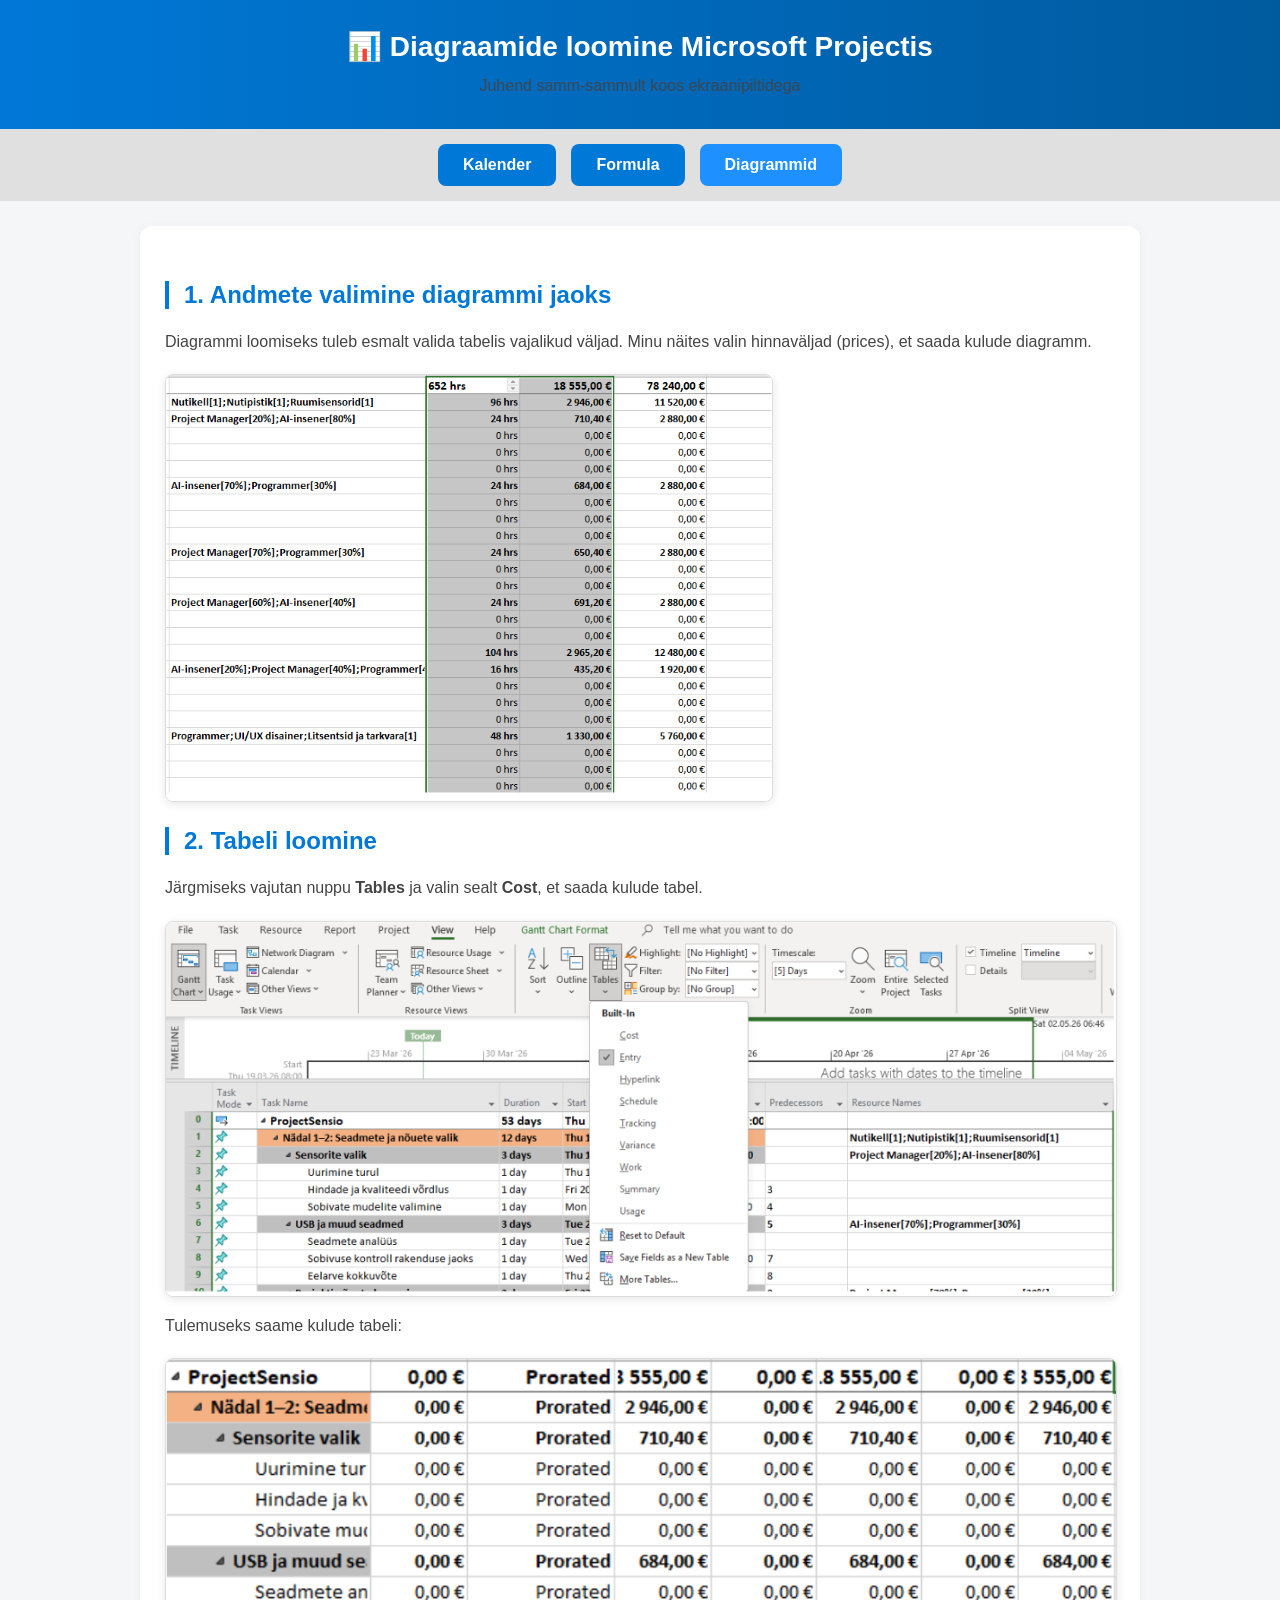
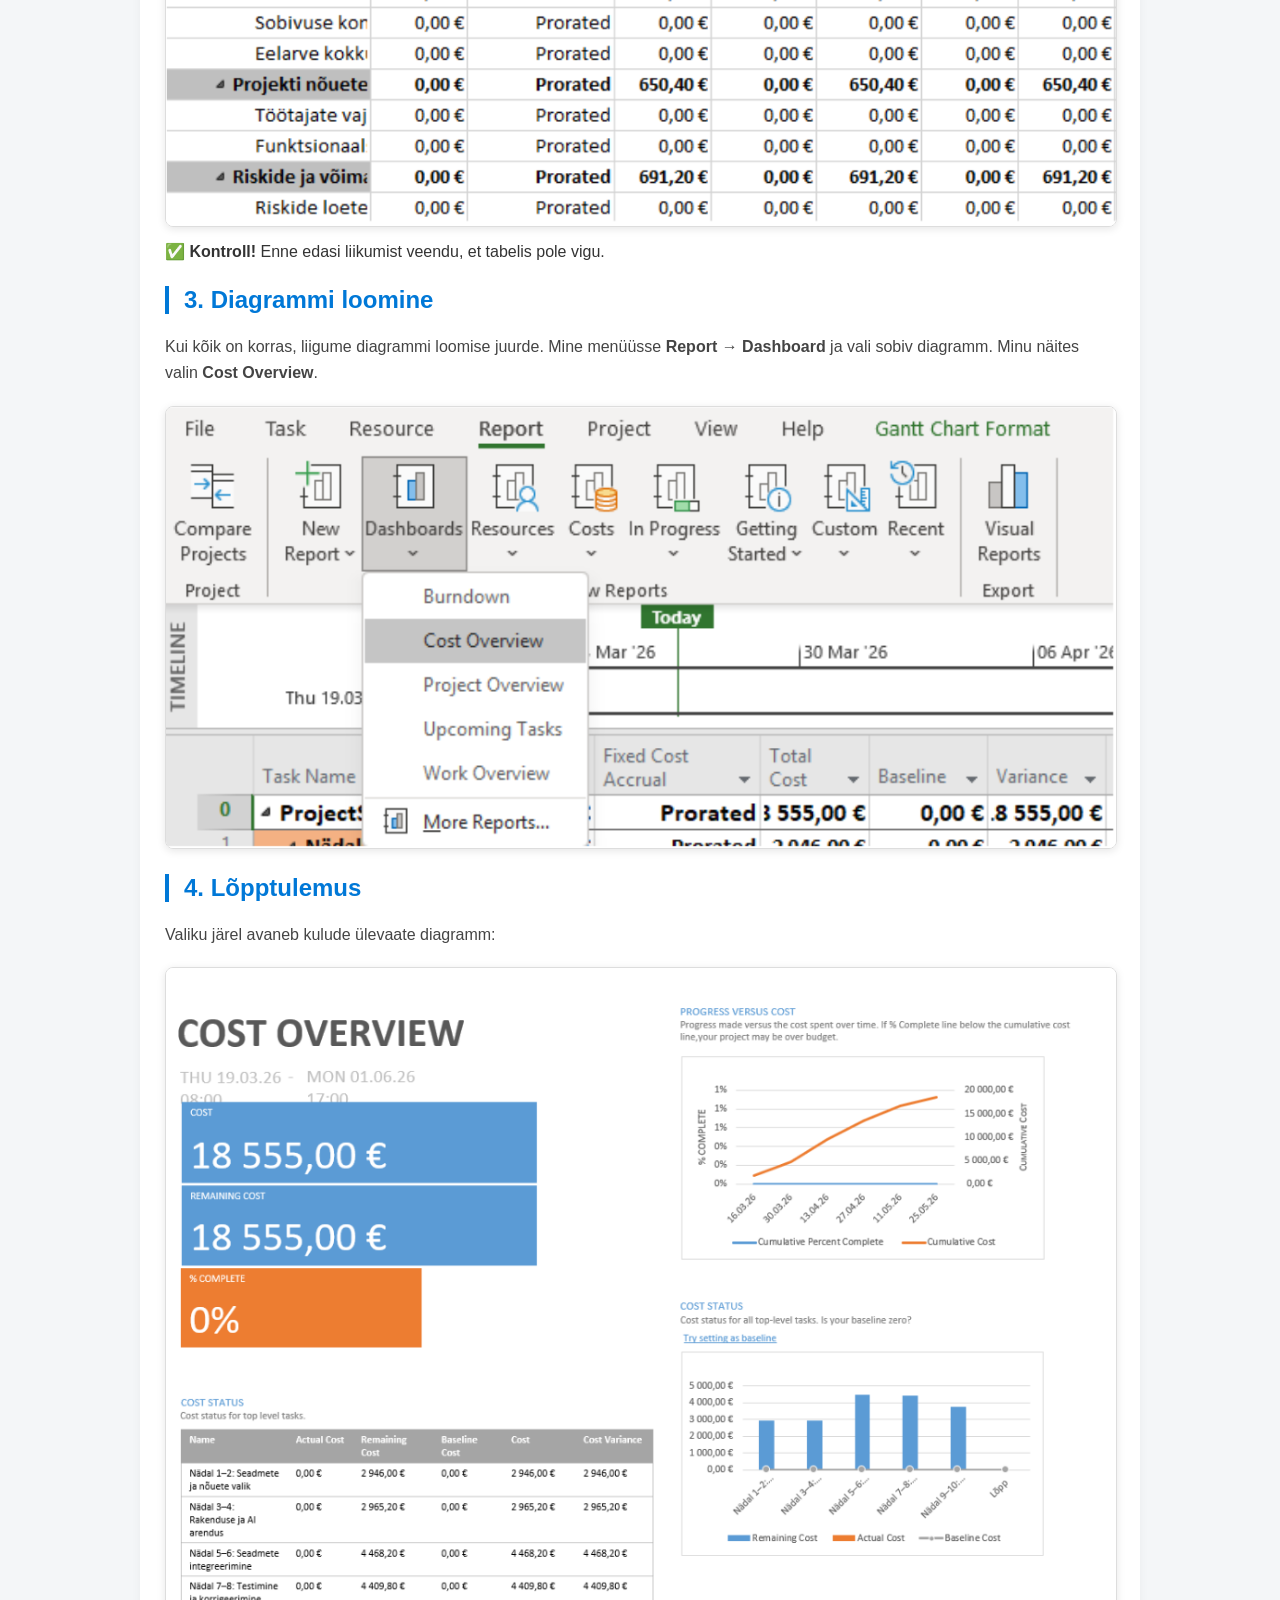
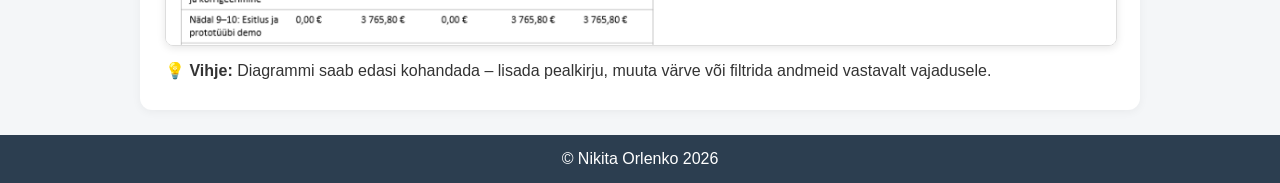
==== diagram.html @ a17bbf9f "lisa diagrammide juhend lisasin diagrammide konspekti ja ekraanipildid" ====
<!DOCTYPE html>
<html lang="et">
<head>
    <meta charset="UTF-8">
    <meta name="viewport" content="width=device-width, initial-scale=1.0">
    <title>Diagraamide loomine MS Projectis</title>
    <link rel="stylesheet" href="style.css">
</head>
<body>

<header>
    <h1>📊 Diagraamide loomine Microsoft Projectis</h1>
    <p>Juhend samm-sammult koos ekraanipiltidega</p>
</header>

<nav>
    <a href="index.html" class="nav-link">Kalender</a>
    <a href="formula.html" class="nav-link">Formula</a>
    <a href="diagram.html" class="nav-link formula-btn">Diagrammid</a>
</nav>

<main>
    <section id="diagram" class="active">
        <h2>1. Andmete valimine diagrammi jaoks</h2>
        <p>Diagrammi loomiseks tuleb esmalt valida tabelis vajalikud väljad. Minu näites valin hinnaväljad (prices), et saada kulude diagramm.</p>
        <img src="Image/img.png" class="screenshot" alt="Andmete valimine tabelis">

        <h2>2. Tabeli loomine</h2>
        <p>Järgmiseks vajutan nuppu <strong>Tables</strong> ja valin sealt <strong>Cost</strong>, et saada kulude tabel.</p>
        <img src="Image/img_1.png" class="screenshot" alt="Tables nupp ja Cost valik">

        <p>Tulemuseks saame kulude tabeli:</p>
        <img src="Image/img_2.png" class="screenshot" alt="Kulude tabel">

        <div class="info-box">
            <strong>✅ Kontroll!</strong> Enne edasi liikumist veendu, et tabelis pole vigu.
        </div>

        <h2>3. Diagrammi loomine</h2>
        <p>Kui kõik on korras, liigume diagrammi loomise juurde. Mine menüüsse <strong>Report → Dashboard</strong> ja vali sobiv diagramm. Minu näites valin <strong>Cost Overview</strong>.</p>
        <img src="Image/img_3.png" class="screenshot" alt="Report → Dashboard → Cost Overview">

        <h2>4. Lõpptulemus</h2>
        <p>Valiku järel avaneb kulude ülevaate diagramm:</p>
        <img src="Image/img_4.png" class="screenshot" alt="Kulude diagramm">

        <div class="tip-box">
            💡 <strong>Vihje:</strong> Diagrammi saab edasi kohandada – lisada pealkirju, muuta värve või filtrida andmeid vastavalt vajadusele.
        </div>
    </section>
</main>

<footer>
    &copy; Nikita Orlenko 2026
</footer>

</body>
</html>
---- style.css ----
/* БАЗОВЫЕ СТИЛИ */
body {
    font-family: 'Segoe UI', Arial, sans-serif;
    margin: 0;
    background-color: #f4f6f8;
    color: #333;
    display: flex;
    flex-direction: column;
    align-items: center;
    min-height: 100vh;
}

/* HEADER */
header {
    background: linear-gradient(to right, #0078d7, #005a9e);
    color: white;
    padding: 30px;
    text-align: center;
    width: 100%;
    box-sizing: border-box;
}

header h1 {
    margin: 0;
    font-size: 28px;
}

header p {
    margin: 10px 0 0;
    opacity: 0.9;
}

/* NAVIGATION */
nav {
    display: flex;
    justify-content: center;
    align-items: center;
    gap: 15px;
    padding: 15px;
    background-color: #e0e0e0;
    width: 100%;
    box-sizing: border-box;
}

/* Ссылка навигации */
.nav-link {
    background-color: #0078d7;
    color: white;
    padding: 12px 25px;
    text-decoration: none;
    border-radius: 8px;
    font-weight: bold;
    transition: background-color 0.3s;
}

.nav-link:hover {
    background-color: #005a9e;
}

/* Специальная кнопка Formula */
.formula-btn {
    background-color: #1e90ff; /* красивый голубой */
}

.formula-btn:hover {
    background-color: #1c86ee;
}

/* DROPDOWN */
.dropdown {
    position: relative;
    display: inline-block;
}

.dropbtn {
    background-color: #0078d7;
    color: white;
    padding: 12px 25px;
    border: none;
    border-radius: 8px;
    cursor: pointer;
    font-size: 16px;
    font-weight: bold;
    transition: background-color 0.3s;
}

.dropbtn:hover {
    background-color: #005a9e;
}

.dropdown-content {
    display: none;
    position: absolute;
    background-color: white;
    min-width: 200px;
    box-shadow: 0 8px 16px rgba(0,0,0,0.2);
    border-radius: 8px;
    z-index: 1;
    top: 100%;
    left: 0;
    margin-top: 5px;
}

.dropdown-content a {
    display: block;
    padding: 12px 16px;
    color: #333;
    text-decoration: none;
    border-radius: 8px;
    transition: background-color 0.2s, color 0.2s;
    cursor: pointer;
}

.dropdown-content a:hover {
    background-color: #f1f1f1;
    color: #0078d7;
}

.dropdown:hover .dropdown-content {
    display: block;
}

/* MAIN */
main {
    padding: 30px 25px;
    max-width: 1000px;
    width: 100%;
    margin: 25px auto;
    box-sizing: border-box;
    background-color: white;
    border-radius: 12px;
    box-shadow: 0 2px 10px rgba(0,0,0,0.05);
}

section {
    display: none;
}

section.active {
    display: block;
}

h2 {
    color: #0078d7;
    border-left: 4px solid #0078d7;
    padding-left: 15px;
    margin-top: 25px;
    margin-bottom: 20px;
    font-size: 24px;
}

h3 {
    color: #2c3e50;
    margin-top: 25px;
    margin-bottom: 15px;
    font-size: 20px;
}

p {
    line-height: 1.6;
    color: #444;
    margin-bottom: 20px;
}

ol, ul {
    line-height: 1.6;
    color: #444;
    margin-bottom: 20px;
    padding-left: 25px;
}

li {
    margin: 8px 0;
}

.screenshot {
    max-width: 100%;
    height: auto;
    margin: 15px 0;
    border-radius: 8px;
    box-shadow: 0 2px 8px rgba(0,0,0,0.1);
    border: 1px solid #ddd;
    display: block;
}

/* FOOTER */
footer {
    background-color: #2c3e50;
    color: white;
    text-align: center;
    padding: 15px;
    width: 100%;
    box-sizing: border-box;
    margin-top: auto;
}

footer p {
    margin: 0;
}

/* RESPONSIVE */
@media (max-width: 768px) {
    header h1 { font-size: 22px; }
    header p { font-size: 14px; }
    main { padding: 20px; margin: 15px; width: calc(100% - 30px); }
    h2 { font-size: 20px; }
    .dropbtn, .nav-link { padding: 10px 18px; font-size: 14px; }
    nav { gap: 10px; flex-wrap: wrap; justify-content: center; }
}
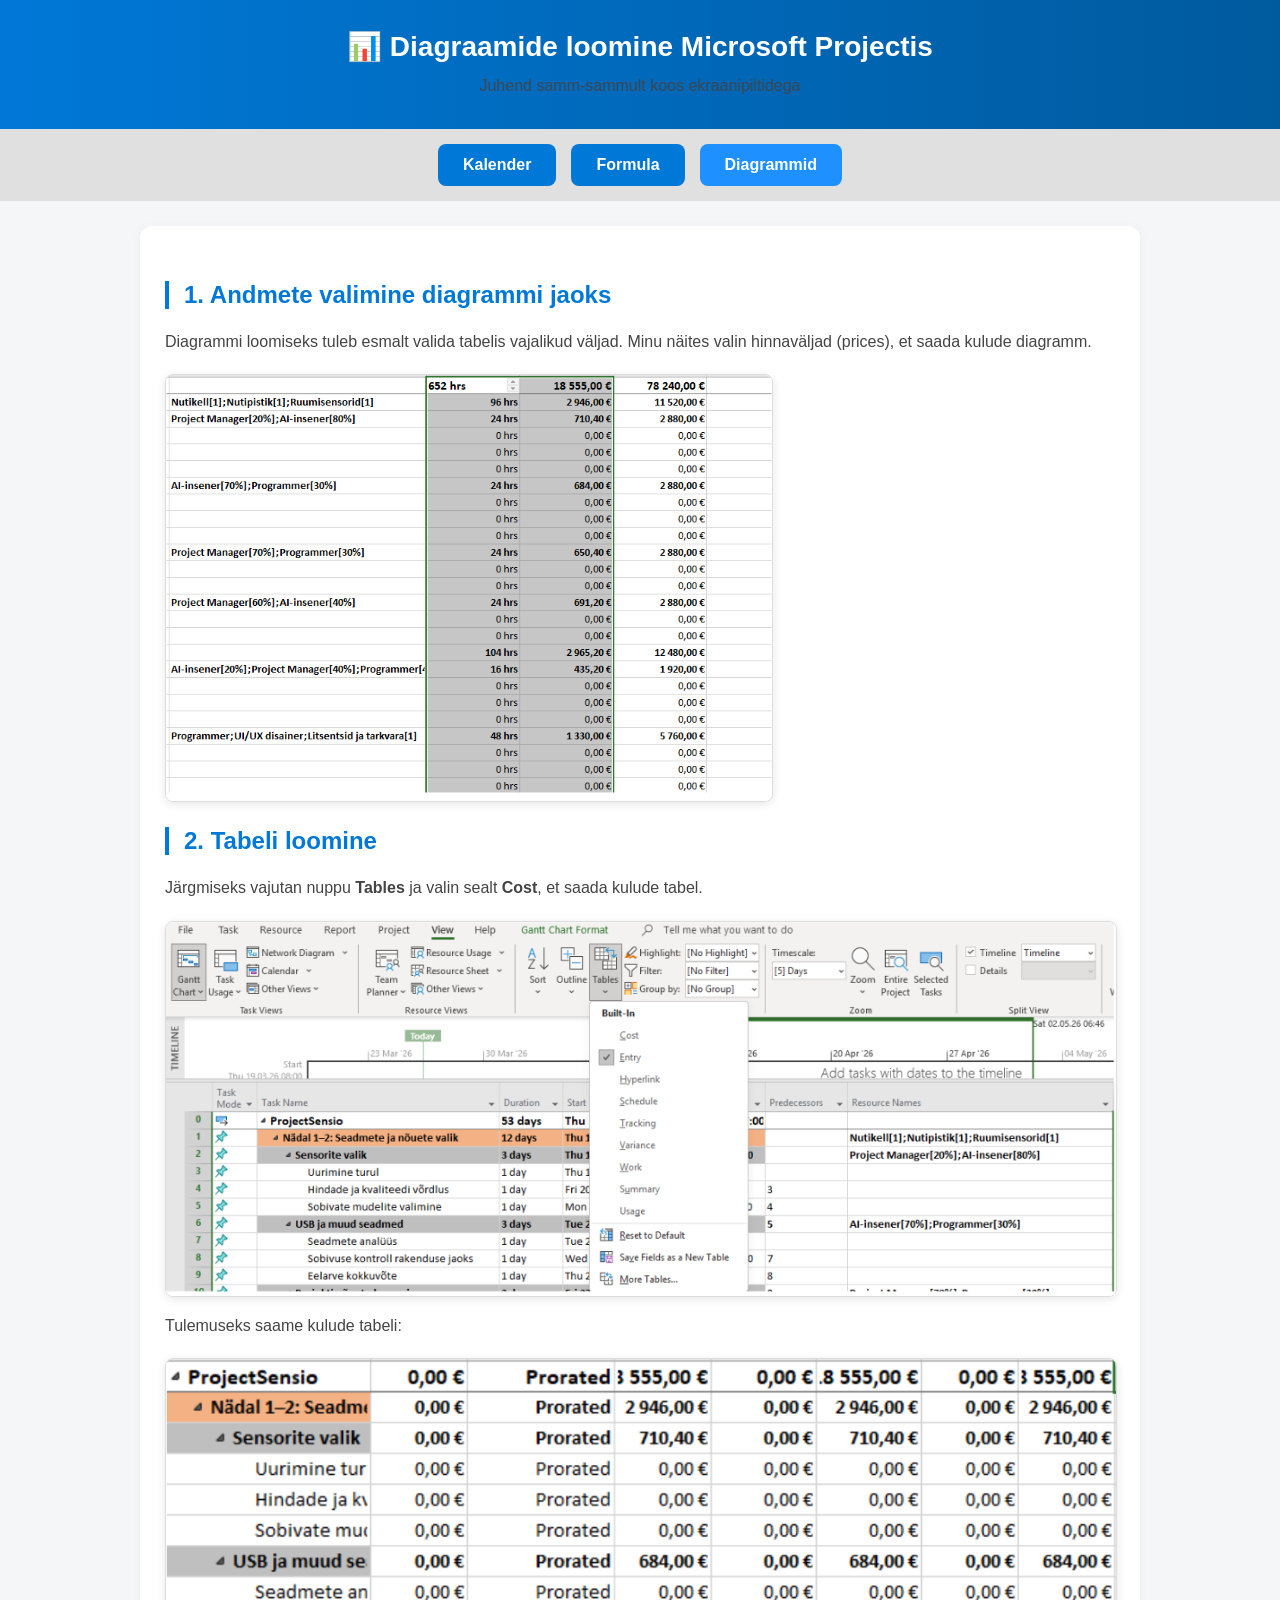
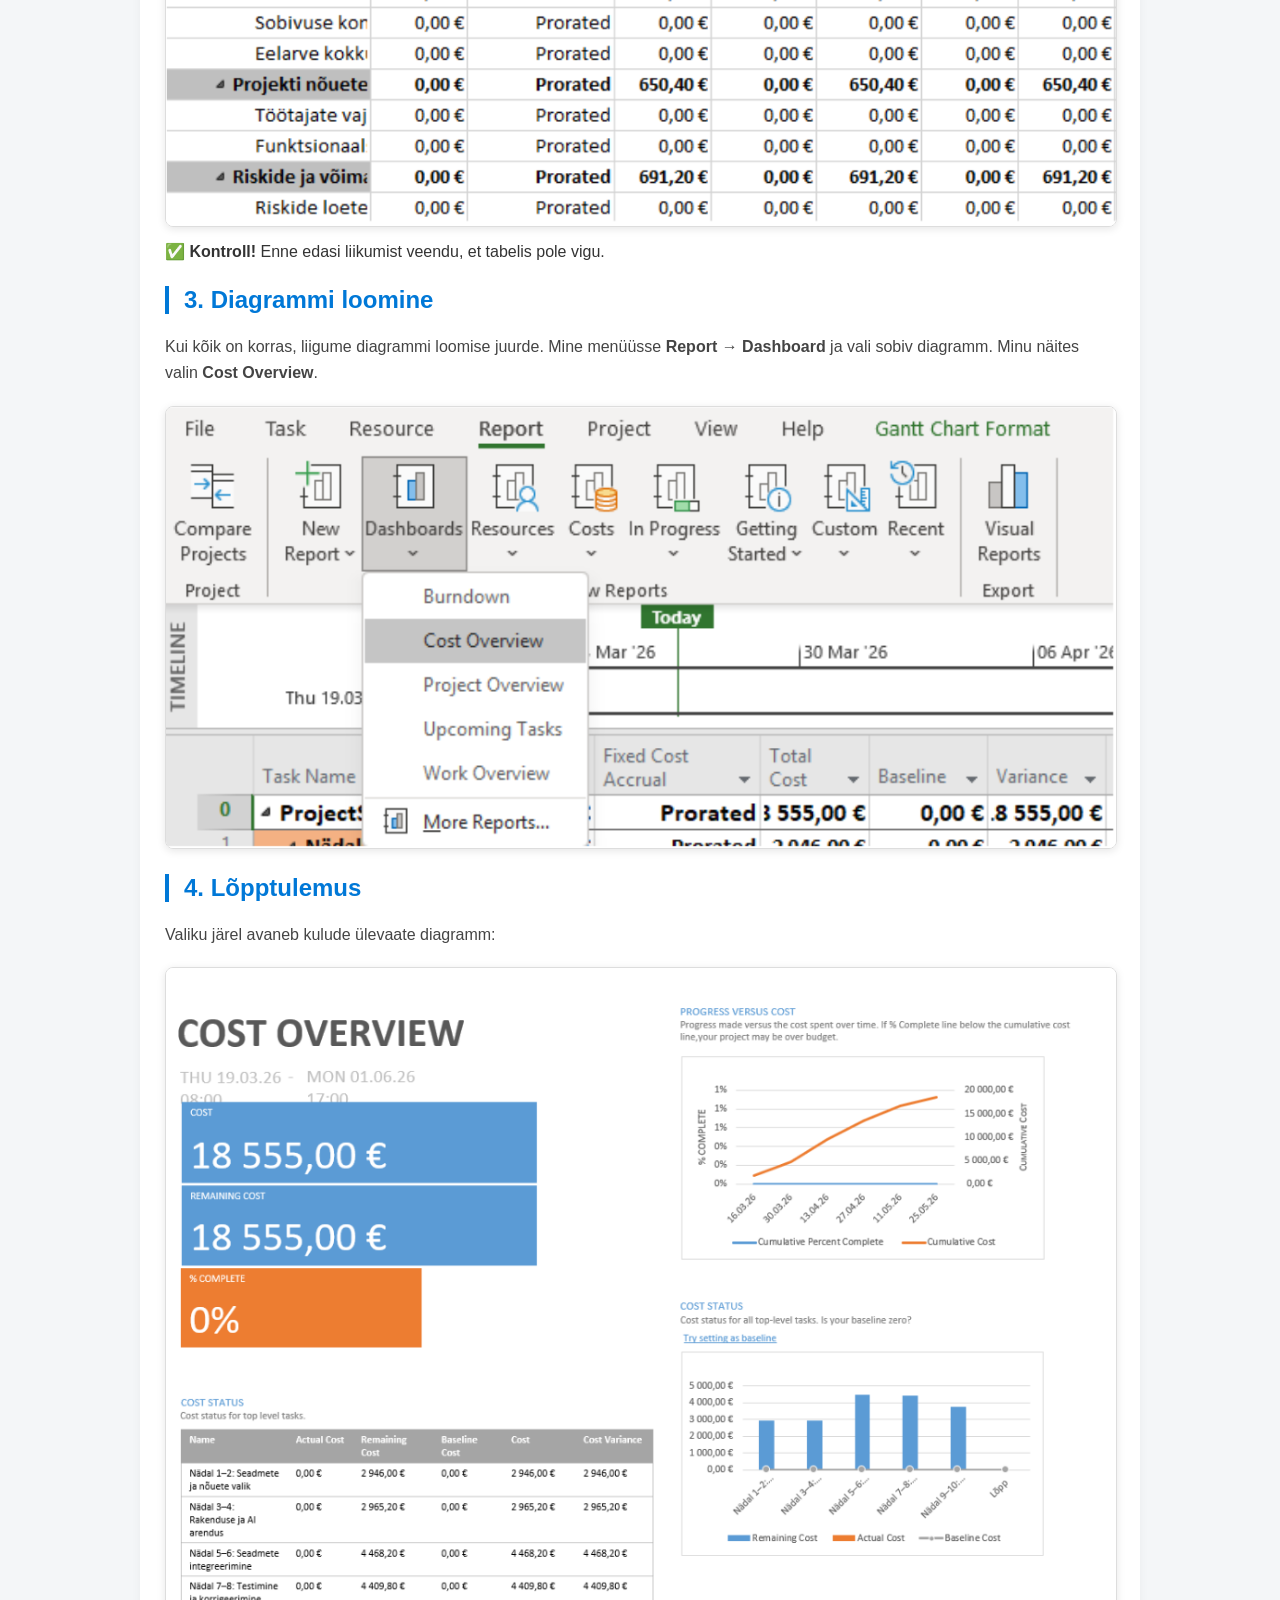
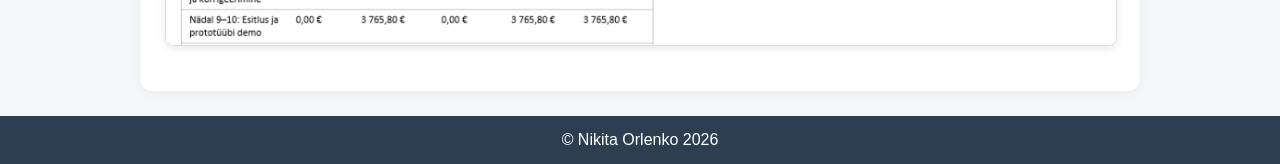
==== commit 414f8866: "Fix HTML formatting and remove extra lines" ====
--- a/diagram.html
+++ b/diagram.html
@@ -44,9 +44,7 @@
         <p>Valiku järel avaneb kulude ülevaate diagramm:</p>
         <img src="Image/img_4.png" class="screenshot" alt="Kulude diagramm">
 
-        <div class="tip-box">
-            💡 <strong>Vihje:</strong> Diagrammi saab edasi kohandada – lisada pealkirju, muuta värve või filtrida andmeid vastavalt vajadusele.
-        </div>
+
     </section>
 </main>
 
@@ -55,4 +53,4 @@
 </footer>
 
 </body>
-</html>+</html>
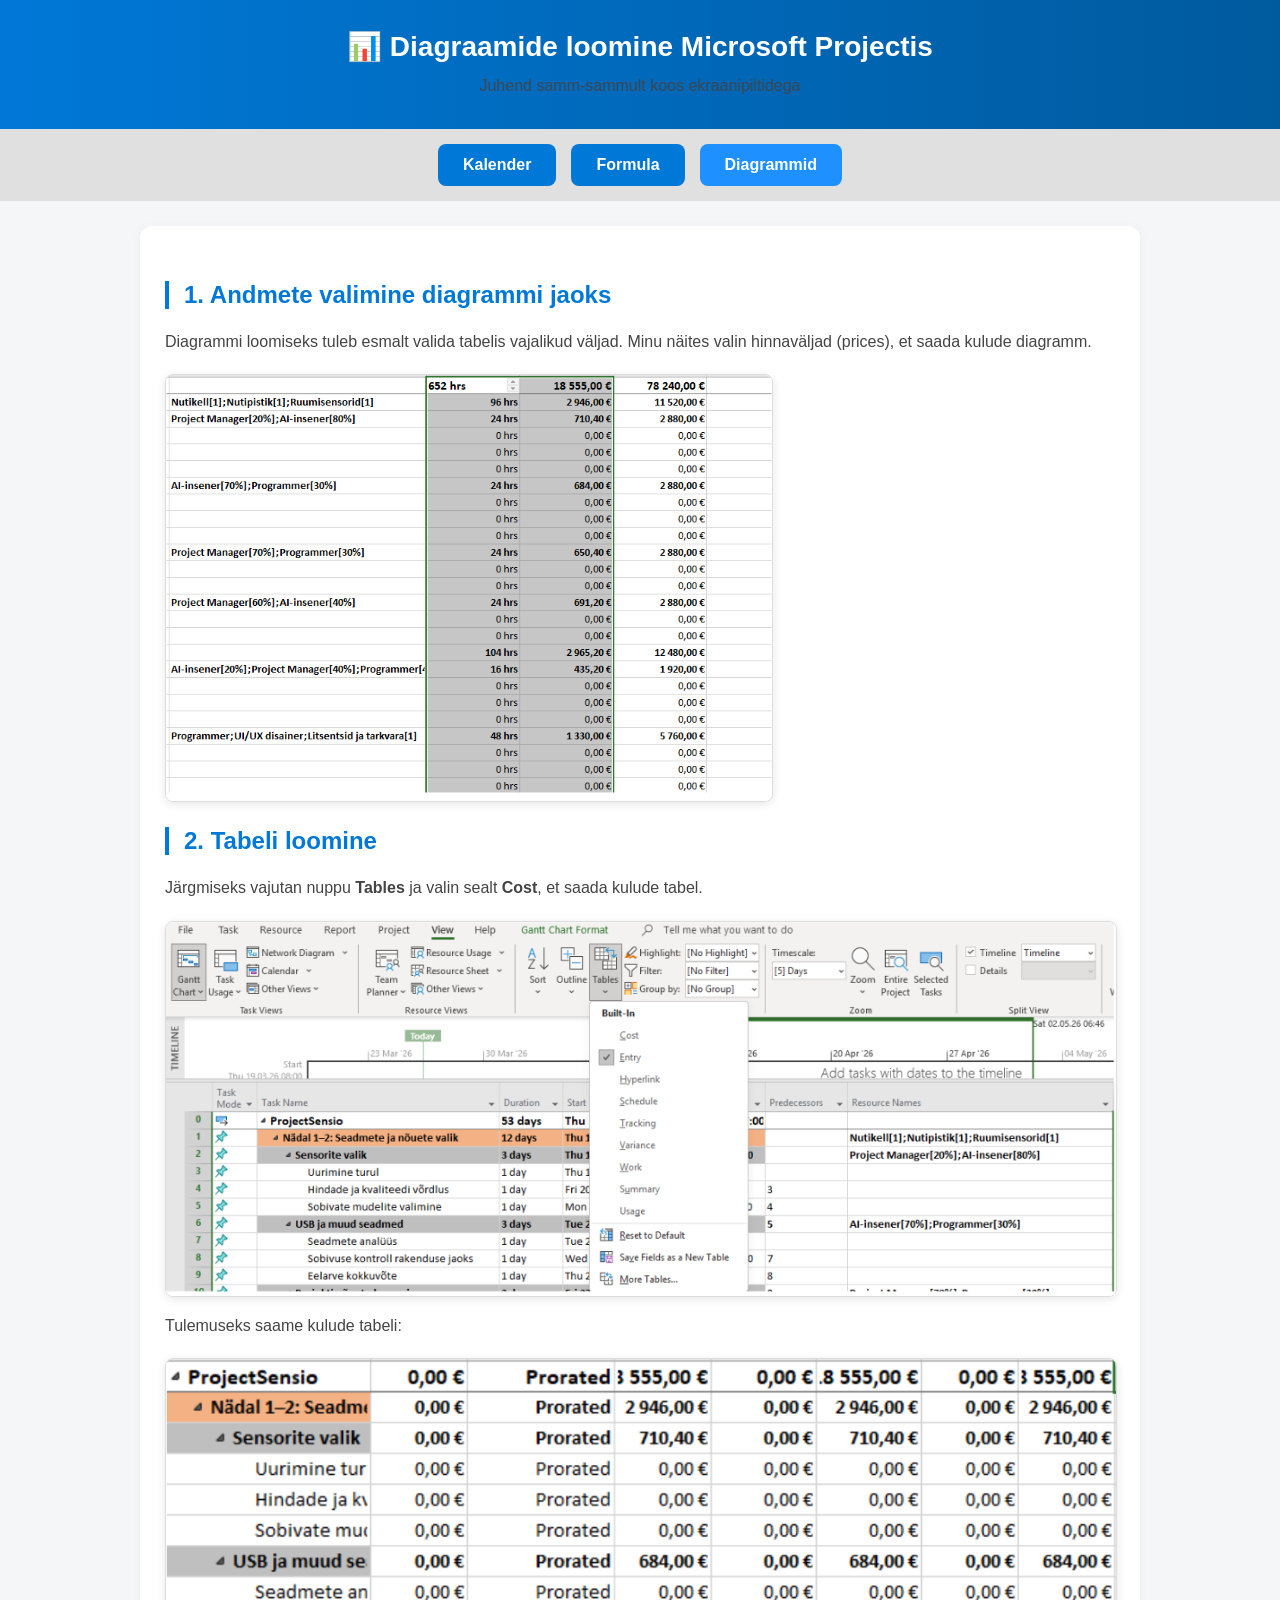
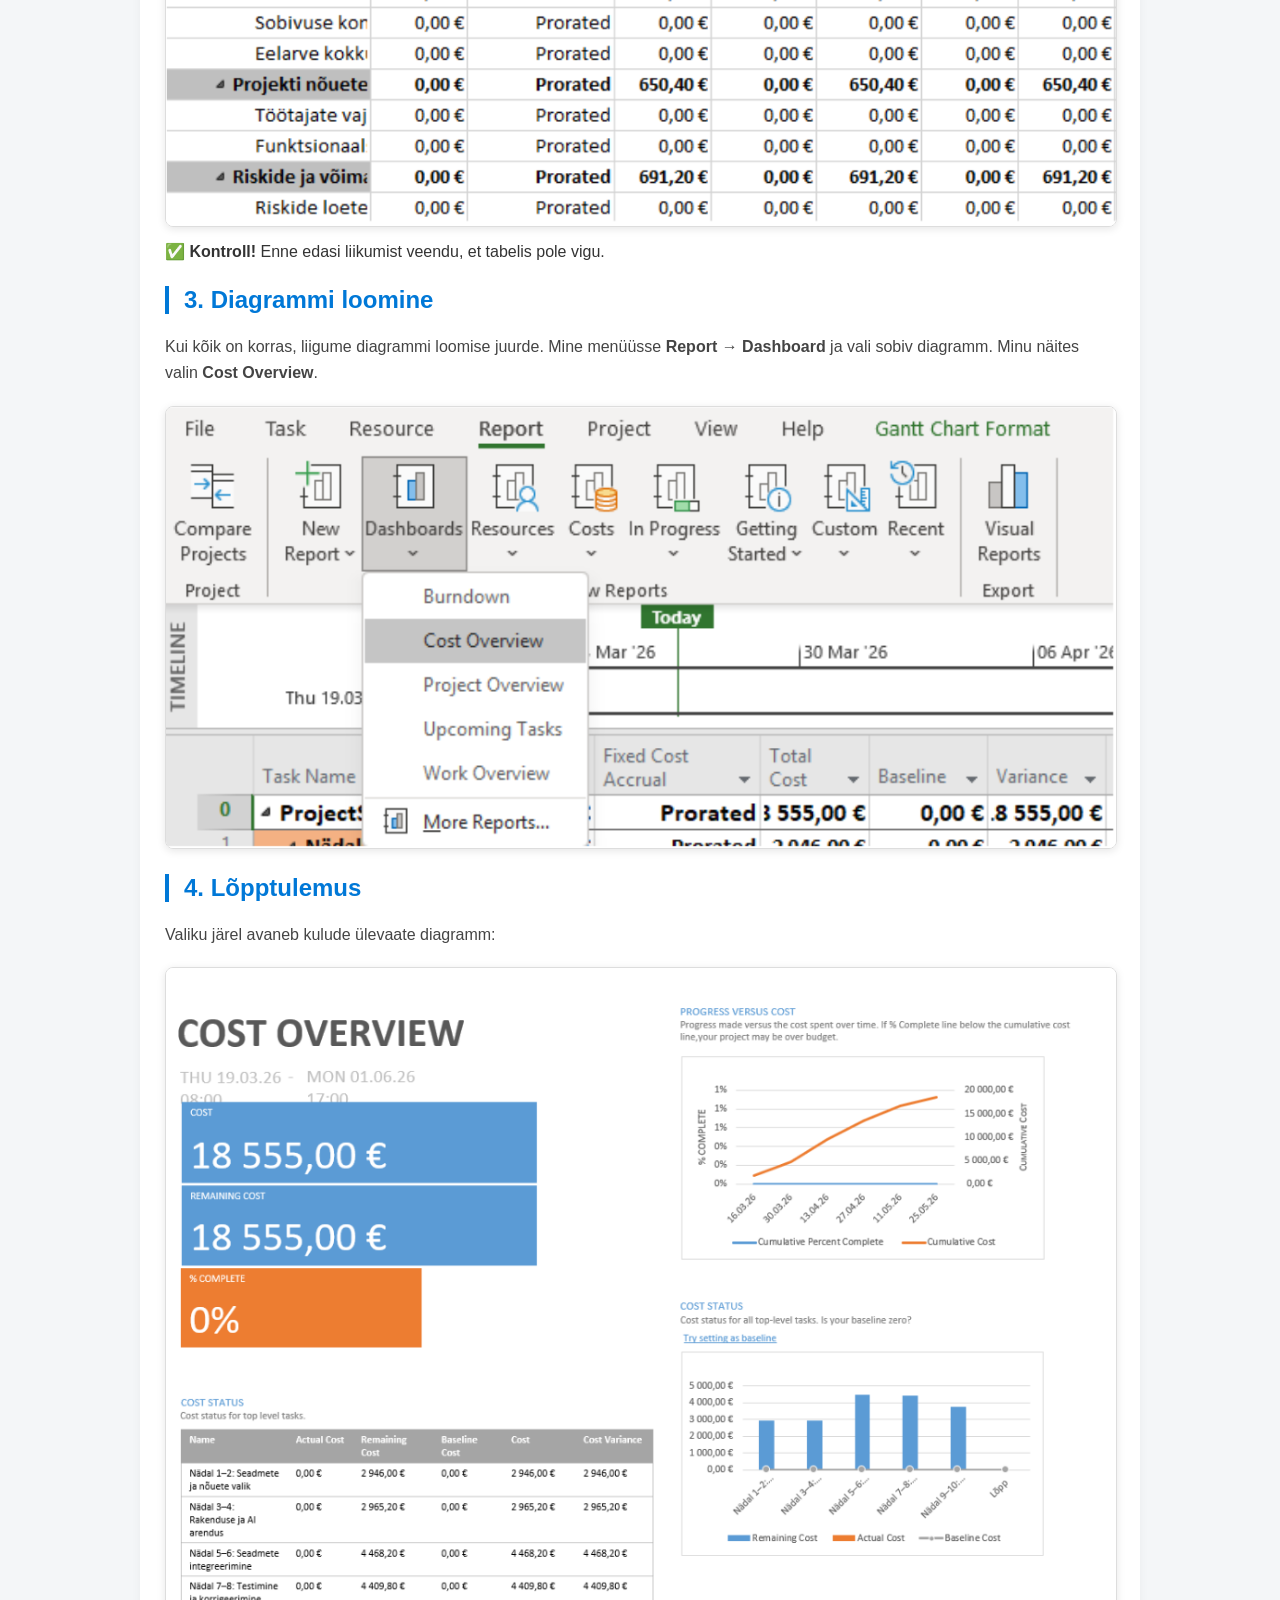
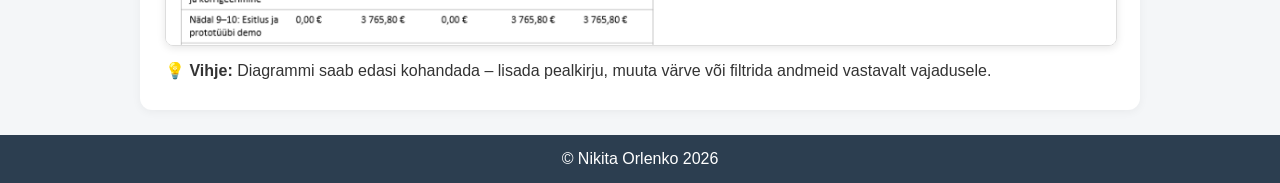
==== commit 04f697ce: "Index.html uuendamine Värskendati faili index.html. Kasutasin muid selgitusi ja fotosid" ====
--- a/diagram.html
+++ b/diagram.html
@@ -44,7 +44,9 @@
         <p>Valiku järel avaneb kulude ülevaate diagramm:</p>
         <img src="Image/img_4.png" class="screenshot" alt="Kulude diagramm">
 
-
+        <div class="tip-box">
+            💡 <strong>Vihje:</strong> Diagrammi saab edasi kohandada – lisada pealkirju, muuta värve või filtrida andmeid vastavalt vajadusele.
+        </div>
     </section>
 </main>
 
@@ -53,4 +55,4 @@
 </footer>
 
 </body>
-</html>
+</html>
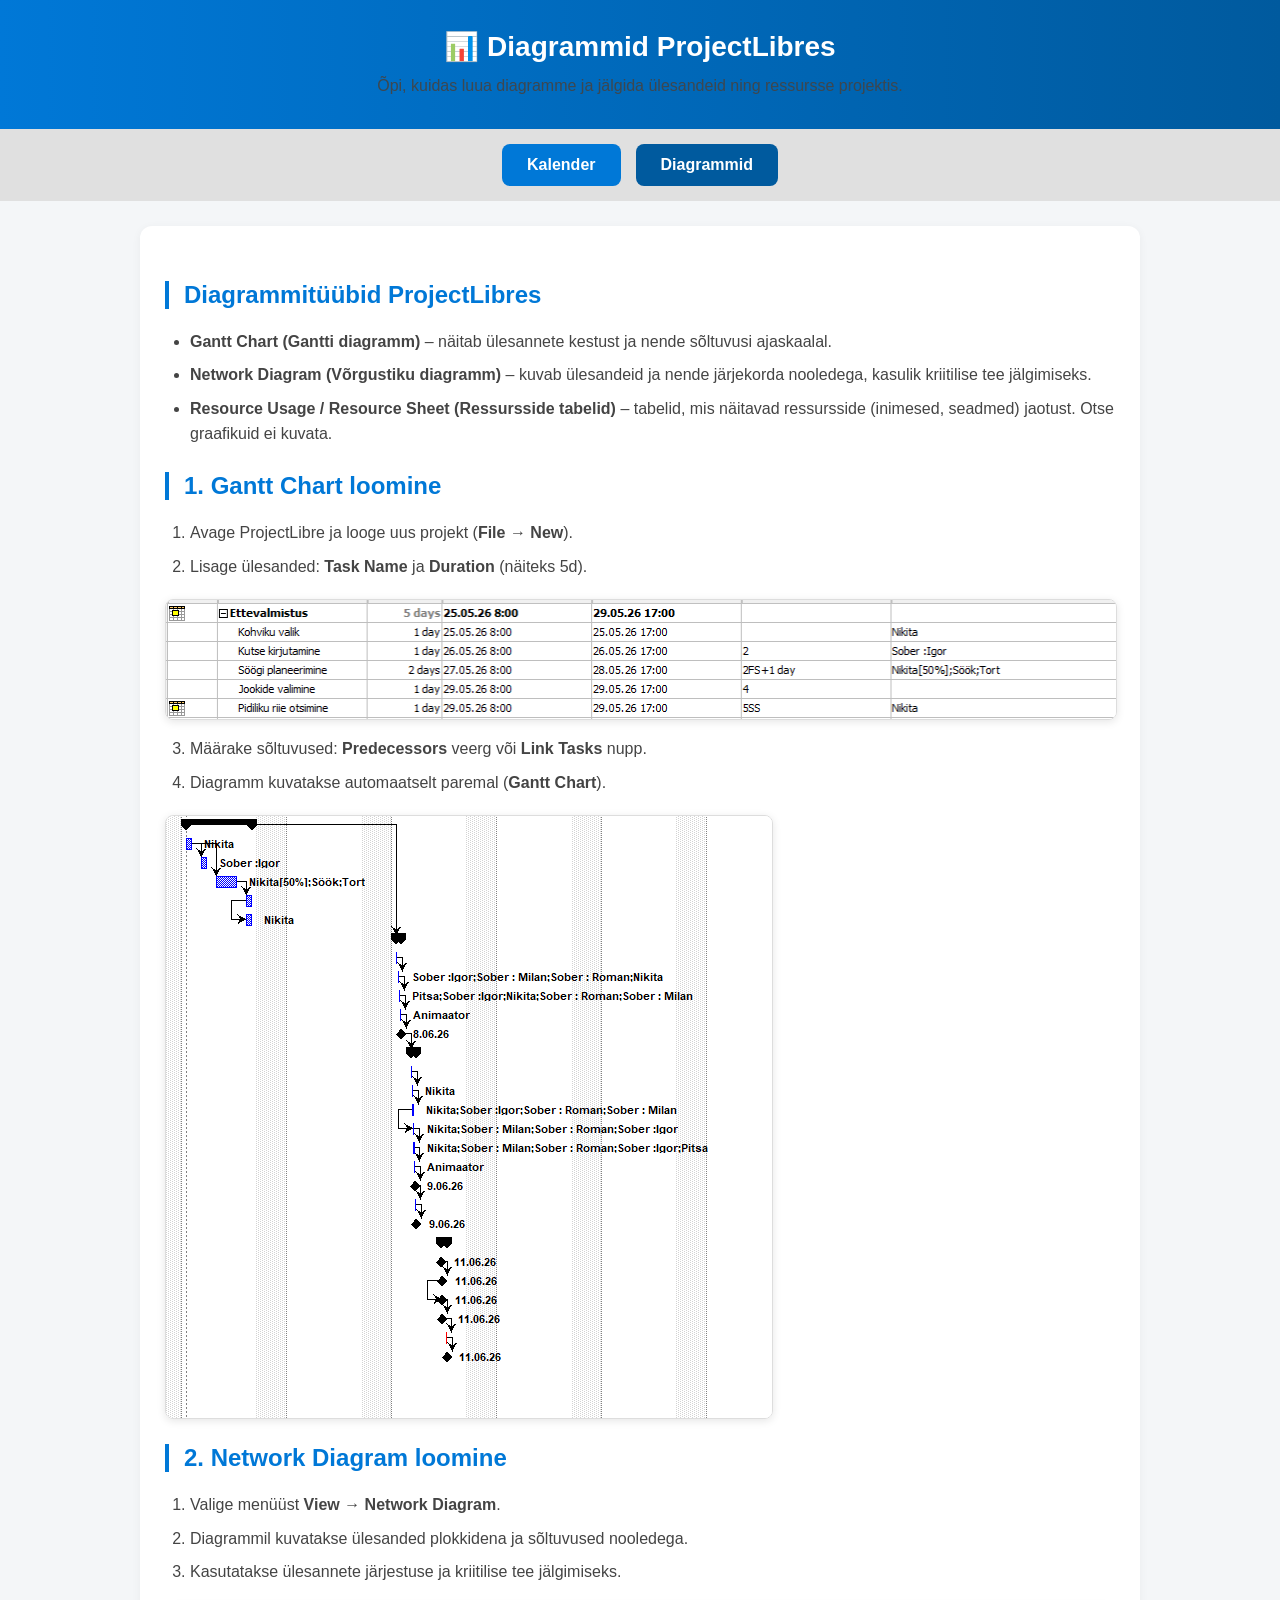
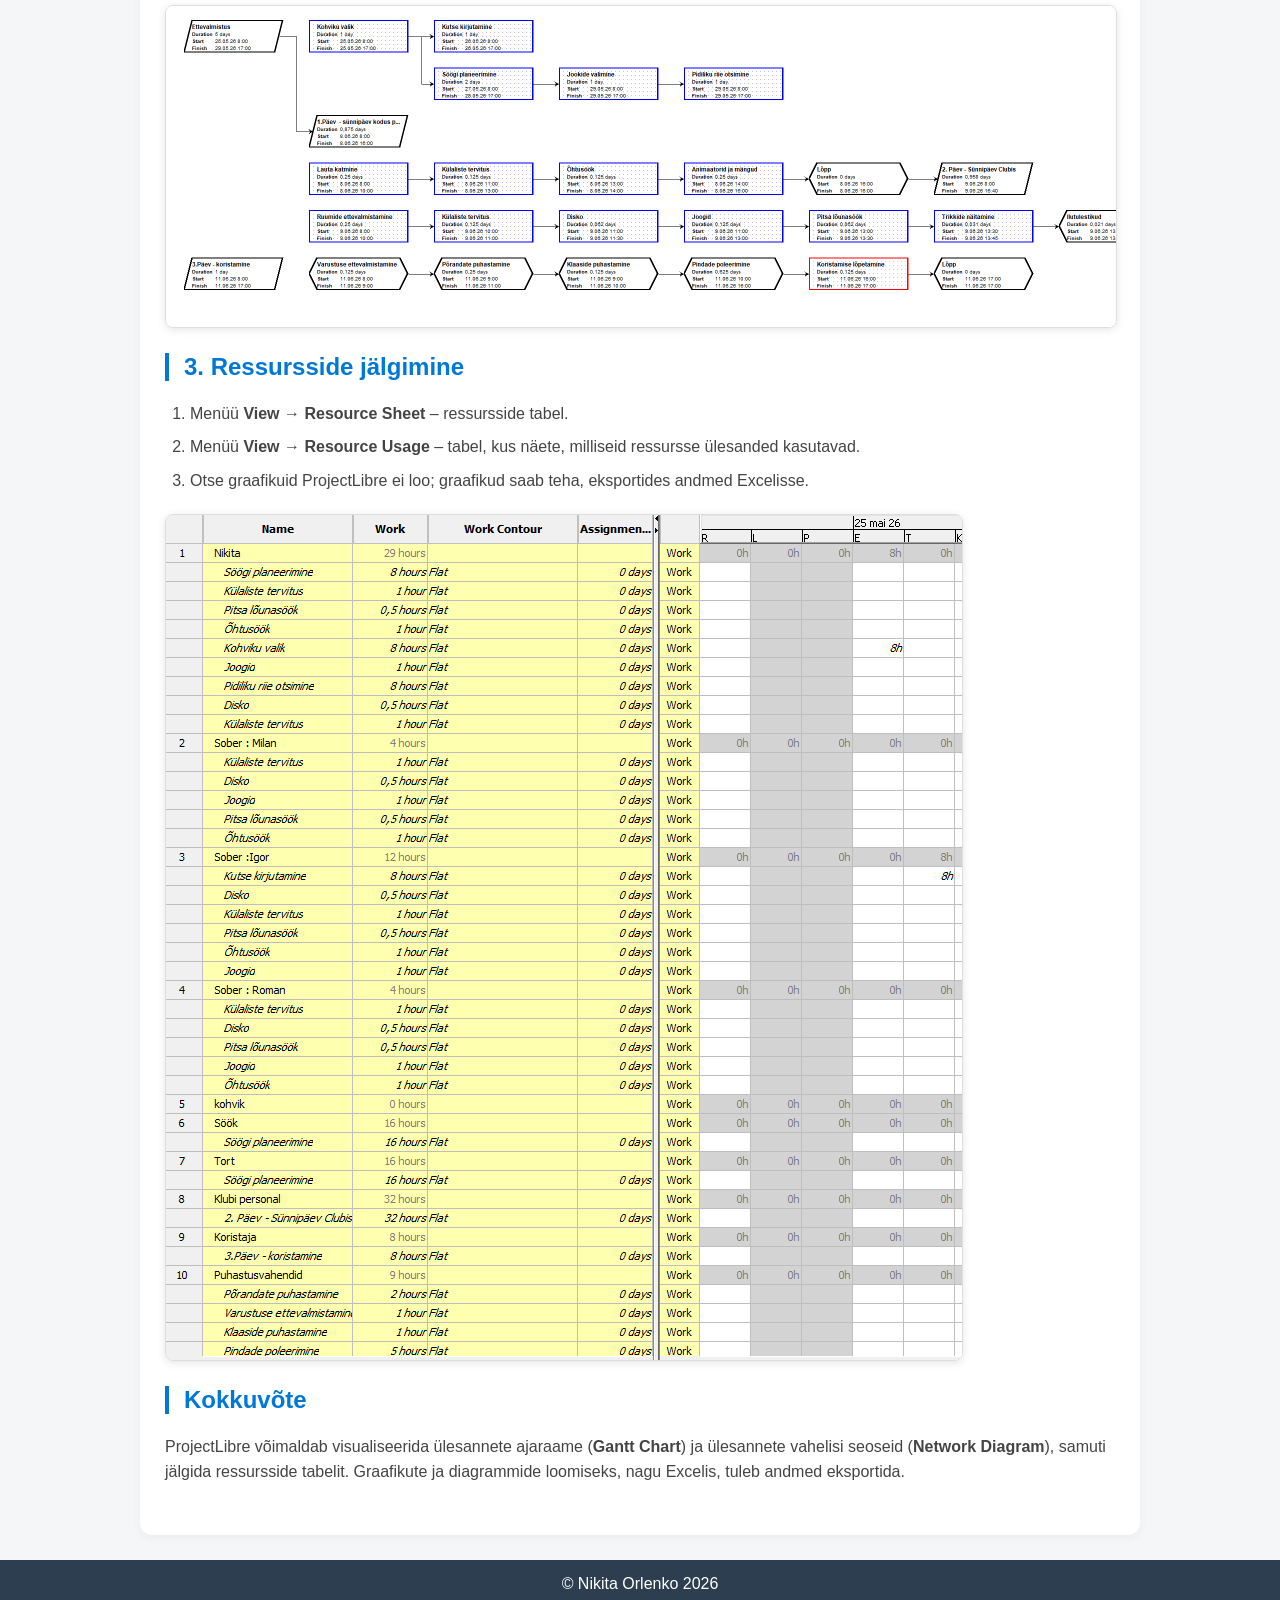
==== commit 841955e7: "Uuenda diagram.html, lisa ProjectLibre pildid, kustuta formula.html Täielikult uuendatud diagram.htm" ====
--- a/diagram.html
+++ b/diagram.html
@@ -3,51 +3,67 @@
 <head>
     <meta charset="UTF-8">
     <meta name="viewport" content="width=device-width, initial-scale=1.0">
-    <title>Diagraamide loomine MS Projectis</title>
+    <title>Diagrammid ProjectLibres</title>
     <link rel="stylesheet" href="style.css">
 </head>
 <body>
 
 <header>
-    <h1>📊 Diagraamide loomine Microsoft Projectis</h1>
-    <p>Juhend samm-sammult koos ekraanipiltidega</p>
+    <h1>📊 Diagrammid ProjectLibres</h1>
+    <p>Õpi, kuidas luua diagramme ja jälgida ülesandeid ning ressursse projektis.</p>
 </header>
 
 <nav>
     <a href="index.html" class="nav-link">Kalender</a>
-    <a href="formula.html" class="nav-link">Formula</a>
-    <a href="diagram.html" class="nav-link formula-btn">Diagrammid</a>
+    <a href="diagram.html" class="nav-link" style="background-color: #005a9e;">Diagrammid</a>
 </nav>
 
 <main>
-    <section id="diagram" class="active">
-        <h2>1. Andmete valimine diagrammi jaoks</h2>
-        <p>Diagrammi loomiseks tuleb esmalt valida tabelis vajalikud väljad. Minu näites valin hinnaväljad (prices), et saada kulude diagramm.</p>
-        <img src="Image/img.png" class="screenshot" alt="Andmete valimine tabelis">
+    <div class="content-wrapper">
 
-        <h2>2. Tabeli loomine</h2>
-        <p>Järgmiseks vajutan nuppu <strong>Tables</strong> ja valin sealt <strong>Cost</strong>, et saada kulude tabel.</p>
-        <img src="Image/img_1.png" class="screenshot" alt="Tables nupp ja Cost valik">
+        <h2>Diagrammitüübid ProjectLibres</h2>
+        <ul>
+            <li><strong>Gantt Chart (Gantti diagramm)</strong> – näitab ülesannete kestust ja nende sõltuvusi ajaskaalal.</li>
+            <li><strong>Network Diagram (Võrgustiku diagramm)</strong> – kuvab ülesandeid ja nende järjekorda nooledega, kasulik kriitilise tee jälgimiseks.</li>
+            <li><strong>Resource Usage / Resource Sheet (Ressursside tabelid)</strong> – tabelid, mis näitavad ressursside (inimesed, seadmed) jaotust. Otse graafikuid ei kuvata.</li>
+        </ul>
 
-        <p>Tulemuseks saame kulude tabeli:</p>
-        <img src="Image/img_2.png" class="screenshot" alt="Kulude tabel">
+        <h2>1. Gantt Chart loomine</h2>
+        <ol>
+            <li>Avage ProjectLibre ja looge uus projekt (<strong>File → New</strong>).</li>
+            <li>Lisage ülesanded: <strong>Task Name</strong> ja <strong>Duration</strong> (näiteks 5d).</li>
+        </ol>
+        <img src="Image2/table.png" class="screenshot" alt="Ülesannete lisamine">
 
-        <div class="info-box">
-            <strong>✅ Kontroll!</strong> Enne edasi liikumist veendu, et tabelis pole vigu.
-        </div>
+        <ol start="3">
+            <li>Määrake sõltuvused: <strong>Predecessors</strong> veerg või <strong>Link Tasks</strong> nupp.</li>
+            <li>Diagramm kuvatakse automaatselt paremal (<strong>Gantt Chart</strong>).</li>
+        </ol>
+        <img src="Image2/gant.png" class="screenshot" alt="Gantt Chart näide">
 
-        <h2>3. Diagrammi loomine</h2>
-        <p>Kui kõik on korras, liigume diagrammi loomise juurde. Mine menüüsse <strong>Report → Dashboard</strong> ja vali sobiv diagramm. Minu näites valin <strong>Cost Overview</strong>.</p>
-        <img src="Image/img_3.png" class="screenshot" alt="Report → Dashboard → Cost Overview">
+        <h2>2. Network Diagram loomine</h2>
+        <ol>
+            <li>Valige menüüst <strong>View → Network Diagram</strong>.</li>
+            <li>Diagrammil kuvatakse ülesanded plokkidena ja sõltuvused nooledega.</li>
+            <li>Kasutatakse ülesannete järjestuse ja kriitilise tee jälgimiseks.</li>
+        </ol>
+        <img src="Image2/network.png" class="screenshot" alt="Network Diagram näide">
 
-        <h2>4. Lõpptulemus</h2>
-        <p>Valiku järel avaneb kulude ülevaate diagramm:</p>
-        <img src="Image/img_4.png" class="screenshot" alt="Kulude diagramm">
+        <h2>3. Ressursside jälgimine</h2>
+        <ol>
+            <li>Menüü <strong>View → Resource Sheet</strong> – ressursside tabel.</li>
+            <li>Menüü <strong>View → Resource Usage</strong> – tabel, kus näete, milliseid ressursse ülesanded kasutavad.</li>
+            <li>Otse graafikuid ProjectLibre ei loo; graafikud saab teha, eksportides andmed Excelisse.</li>
+        </ol>
+        <img src="Image2/resourse.png" class="screenshot" alt="Resource Usage näide">
 
-        <div class="tip-box">
-            💡 <strong>Vihje:</strong> Diagrammi saab edasi kohandada – lisada pealkirju, muuta värve või filtrida andmeid vastavalt vajadusele.
-        </div>
-    </section>
+        <h2>Kokkuvõte</h2>
+        <p>
+            ProjectLibre võimaldab visualiseerida ülesannete ajaraame (<strong>Gantt Chart</strong>) ja ülesannete vahelisi seoseid (<strong>Network Diagram</strong>), samuti jälgida ressursside tabelit.
+            Graafikute ja diagrammide loomiseks, nagu Excelis, tuleb andmed eksportida.
+        </p>
+
+    </div>
 </main>
 
 <footer>
